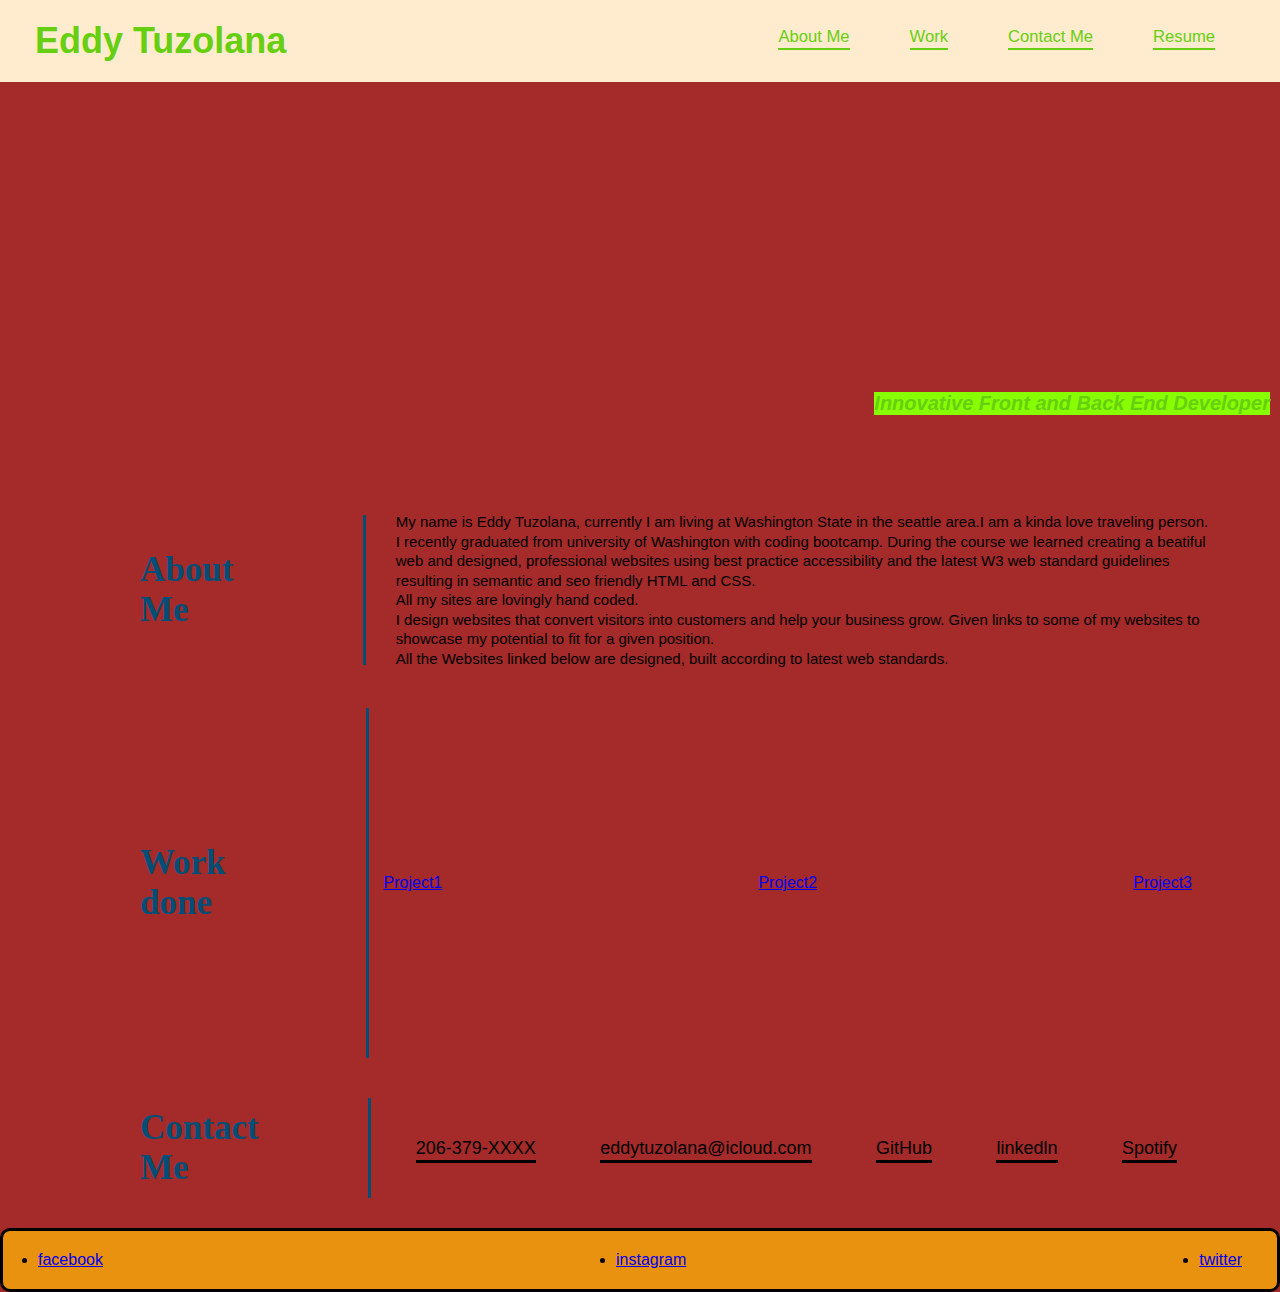
==== index.html @ 5177401c "work done" ====
<!DOCTYPE html>
<html lang="en">
    <head>
        <meta charset="UTF-8"/>
        <meta name="viewport" content="width=device-width, initial-scale=1.0" />
        <title>Eddy tuzolana Portfolio</title>
        <link rel ="stylesheet" href="style.css"/>
    </head>
    <body>
        <!--Header-->
        <header>
            <h1>Eddy Tuzolana</h1>
            <nav>
                <!--Unordered list elements-->
                <ul>
                    <!--List item elements-->
                    <li>
                        <a href="#about-me">About Me</a>   
                    </li>
                    <li>
                        <a href="#work">Work</a>   
                    </li>
                    <li>
                        <a href="#contact-me">Contact Me</a>   
                    </li>
                    <li>
                        <a href="./resume.html">Resume</a>   
                    </li>                    
                </ul>
            </nav>
        </header>

         <!-- hero/jumbotron -->
         <section class="hero">        
            <div>
                <h2>Innovative Front and Back End Developer</h2>
            </div>
        </section>

         <!-- About section -->
         <section id="about-me" class="about">
            <div class="flex-row">
              <h2 class="section-title">About Me</h2> 
            </div>
            <div class="step-info">
                <div class="vl-border1">
            </div>
                <div class="step-text">
                    <p>
                        My name is Eddy Tuzolana, currently I am living at Washington State in the seattle area.I am a kinda love traveling person.</br> I recently graduated from university of Washington with coding bootcamp.
                        During the course we learned creating a beatiful web and designed, professional websites using best practice accessibility and the latest W3 web standard guidelines resulting in semantic and seo friendly HTML and CSS.</br> All my sites are lovingly hand coded.</br>
                        I design websites that convert visitors into customers and help your business grow. Given links to some of my websites to showcase my potential to fit for a given position.<br/>
                        All the Websites linked below are designed, built according to latest web standards.
                    </p>
                </div>
            </section>
         
         <!-- Work section -->
        <section id="work" class="about">
            <div class="flex-row ">
              <h2 class="section-title">Work done</h2> 
            </div>
            <div class="step-info">
                <div class="vl-border2">
                </div>
                <!--CSS grid of project-->
                <div class="container">
                    <a href="#Project1">Project1</a>
                        <a href="#Project2">Project2</a>
                            <a href="#Project3">Project3</a>
                </div>
            </div>
              </section>

               <!-- Contact me section -->
               <section id="contact-me" class="about">
                <div class="flex-row">
                    <h2 class="section-title">Contact Me</h2> 
                </div>
            <div class="step-info">
                <div class="vl-border3">
                </div>
                <div class="contact-info">
                <ul>
                    <!--List item elements-->
                    <li>
                        <a href="#number">206-379-XXXX</a>   
                    </li>
                    <li>
                        <a href="#website.com">eddytuzolana@icloud.com</a>   
                    </li>
                    <li>
                        <a href="#githb">GitHub</a>   
                    </li>
                    <li>
                        <a href="#Linkedln">linkedln</a>
                    </li>
                    <li>
                        <a href="#spotify">Spotify</a>   
                    </li>                    
                </ul>
                </div>
            </section>        
</body>
<footer>
    <!--web infos-->
    <li>
        <a href="https://www.facebook.com/">facebook</a>   
    </li>
    <li>
        <a href="https://instagram.com/">instagram</a>   
    </li>
    <li>
        <a href="https://twitter.com/">twitter</a>   
    </li>
</footer>
</html>
---- style.css ----
:root {
  --primary-color:#67cf12;
}

* {
    margin: 0;
    padding: 0;
    box-sizing: border-box;
  }

body {
  background-color: rgb(198, 209, 181);
    color:black;
    font-family: Helvetica, Arial, sans-serif;
    background-color: brown;
  }

/* apply styles to <header> */
header {
    padding: 20px 35px;
    background-color: blanchedalmond;
    display:flex;
    justify-content: space-between;
    flex-wrap: wrap;
   
  }

header h1 {
    font-weight: bold;
    font-size: 36px;
    color: var(--primary-color);
    margin: 0;
  }

header nav {
    margin: 7px 0;
  }

header nav ul {
  display: flex;
  flex-wrap: wrap;
  justify-content: space-between;
  align-items: center;
  list-style: none;
  }

header nav ul li a {
    margin: 0 30px;
    font-weight: lighter;
    font-size: 1.3vw;
    color: var(--primary-color);
    text-decoration: none;
    border-bottom: 2px solid;
    padding-bottom: 2px;
  }
  
section {
    padding :10px;
}

/*apply style to hero image*/
.hero{
  height: 400px;
  background-size: cover;
  background-position: center;
  display: flex;
  justify-content: flex-end;
  position: relative;
}

/*Add employees identification*/

.hero h2 {
  font-style: italic;
  font-size: 20px;
  color: var(--primary-color);
  margin-top: 300px;
  background-color:rgb(136, 255, 0);
}


/*Work section style*/
.about{
  display: flex;
  flex-wrap: wrap;
  justify-content: space-between;
  margin: 20px 50px;  
  width: 90%;
  align-items: center;
}

.flex-row {
  display: flex;
  justify-content: left;
}

.section-title {
  font-size: 35px;
  font-family:cursive;
  color: #024e76;
  margin: 0 0 0 80px;
  width: 50%;
}

.step-info{
  flex :2 20%;
  display: flex;
  flex-wrap: wrap;
  align-items: center;
}

.vl-border1 {
  border-right: 3px solid #024e76;
  height: 150px;
  flex: 2 1%;
}

.step-text {
  flex: 25;
}

.step-text p {
  color:black;
  font-size: 15px;
  text-align: left;
  line-height: 1.3;
  margin-left: 30px;
  width: 100%;
}

/*work done*/
.vl-border2{
  border-right: 3px solid #024e76;
  height: 350px;
  flex: 2 5%;  
}

.container{
  flex:90;
}

.container {
  display: flex;  
  justify-content: space-between;
  align-items: center; 
  margin-left: 15px;
  width: 80%;  
}

/*About section style*/
.vl-border3 {
  border-right: 3px solid #024e76;
  height: 100px;
  flex: 2 5%;
 
}

.contact-info {
  flex: 150;
}
.contact-info ul {
  display: flex;
  flex-wrap: wrap;
  justify-content: space-between;
  align-items: left;
  list-style: none;
  margin-left: 15px;
  width: 100%;  
  }

.contact-info ul li a {
    margin: 0 30px;
    font-size: 18px;
    color: black;
    text-decoration: none;
    border-bottom: 3px solid;
    padding-bottom: 2px;
  }
  
/*Code for media query*/

@media screen and (max-width: 980px) {
  header {
    padding-bottom: 20px;
    justify-content: center;
  }

  header h1 {
    width: 100%;
    text-align: center;
  }

  header nav ul {
    margin-top: 20px;
    width: 100%;
    justify-content: center;
    flex-direction: row;
    line-height: 1.5;
  }

  header nav ul li a {
    font-size: 16px;
    font-weight: bold;
  }

  .hero{
    background-size: cover;
  }
  
  .hero h2 {      
    font-size: 10px;
    margin-top: 350px;
    }

  .step-text p{
      width: 85%;
    }

  .section-title {
    width: 100%;
    text-align: right;
    font-weight: bold;
  }

  .vl-border1 {      
    height: 350px;     
  }

.vl-border2{
  height: 280px;     
}  
  .container{
    width: 100%;
  }
  .contact-info ul {     
    width: 100%;
    justify-content: left;
    flex-direction: column;      
}
  
  .contact-info ul li a {
      font-size: 18px;
      line-height: 2;  
      font-weight: bold;
}
}
/*footer*/
footer{
  padding: 20px 35px;
  background-color: rgb(233, 146, 16);
  display:flex;
  justify-content: space-between;
  border-style: solid;
  border-color:bleu;
  border-radius:10px;

  }
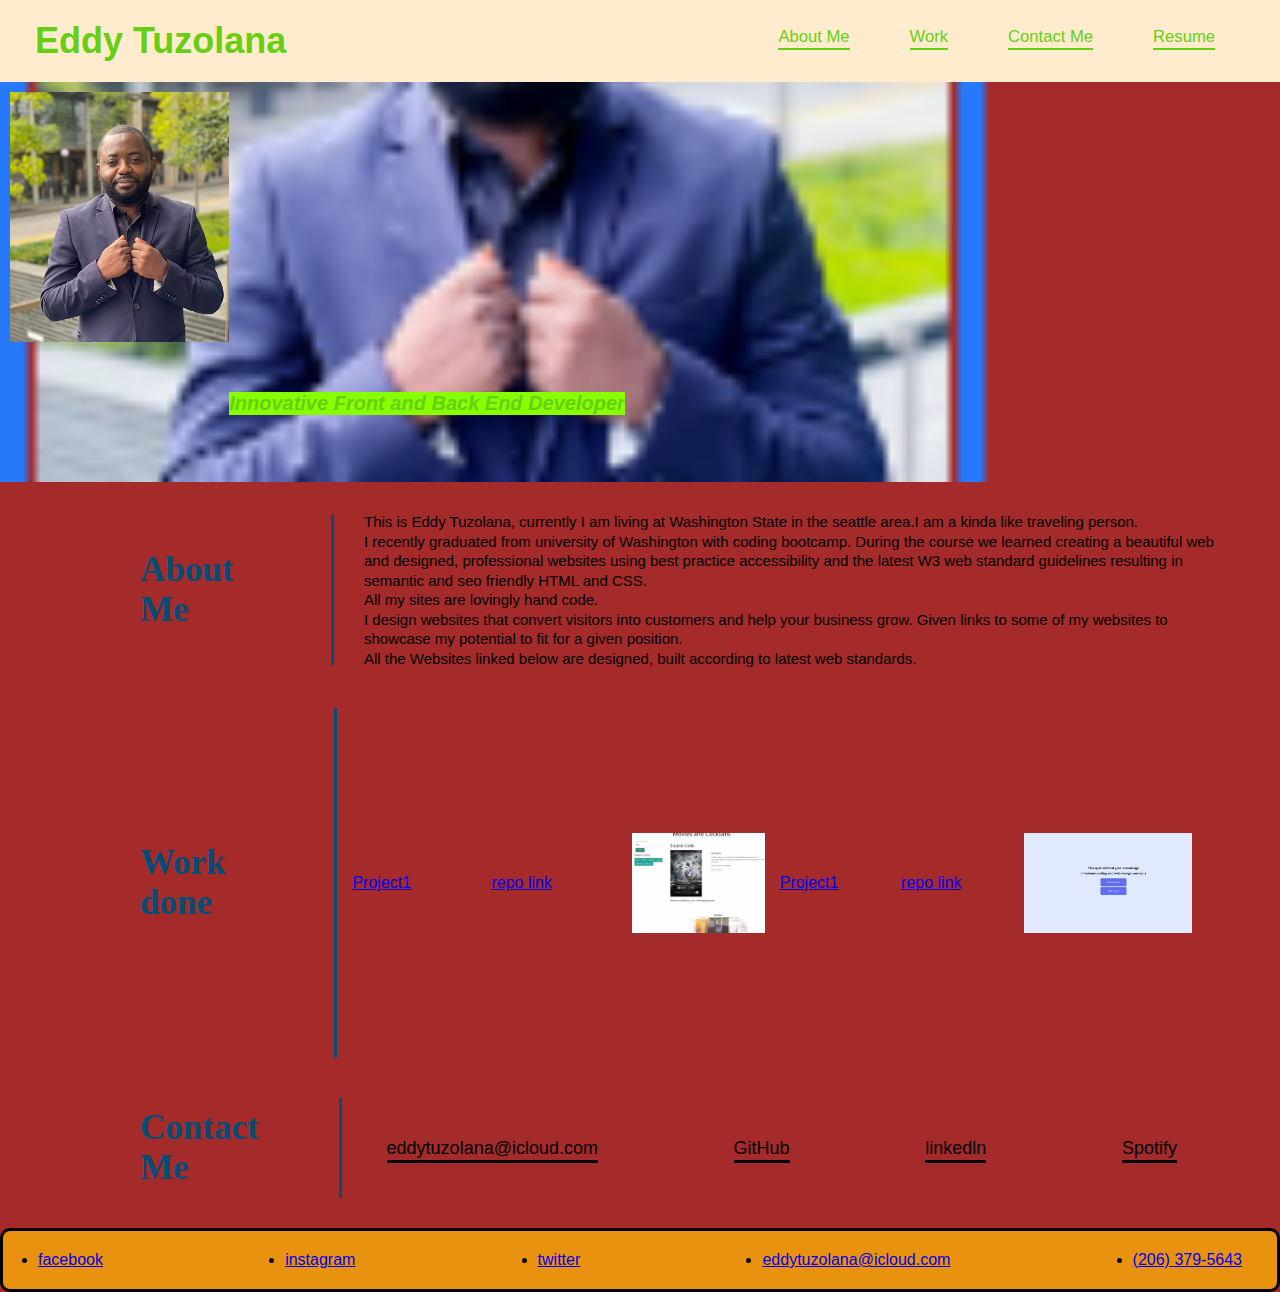
==== commit 71634b35: "success" ====
--- a/index.html
+++ b/index.html
@@ -31,7 +31,9 @@
         </header>
 
          <!-- hero/jumbotron -->
-         <section class="hero">        
+         <section class="hero">
+            <img height="250" src="./eddy tuz.jpg" alt="eddy's picture" class="pic">
+
             <div>
                 <h2>Innovative Front and Back End Developer</h2>
             </div>
@@ -47,8 +49,8 @@
             </div>
                 <div class="step-text">
                     <p>
-                        My name is Eddy Tuzolana, currently I am living at Washington State in the seattle area.I am a kinda love traveling person.</br> I recently graduated from university of Washington with coding bootcamp.
-                        During the course we learned creating a beatiful web and designed, professional websites using best practice accessibility and the latest W3 web standard guidelines resulting in semantic and seo friendly HTML and CSS.</br> All my sites are lovingly hand coded.</br>
+                        This is Eddy Tuzolana, currently I am living at Washington State in the seattle area.I am a kinda like traveling person.</br> I recently graduated from university of Washington with coding bootcamp.
+                        During the course we learned creating a beautiful web and designed, professional websites using best practice accessibility and the latest W3 web standard guidelines resulting in semantic and seo friendly HTML and CSS.</br> All my sites are lovingly hand code.</br>
                         I design websites that convert visitors into customers and help your business grow. Given links to some of my websites to showcase my potential to fit for a given position.<br/>
                         All the Websites linked below are designed, built according to latest web standards.
                     </p>
@@ -65,9 +67,14 @@
                 </div>
                 <!--CSS grid of project-->
                 <div class="container">
-                    <a href="#Project1">Project1</a>
-                        <a href="#Project2">Project2</a>
-                            <a href="#Project3">Project3</a>
+                    <a href="https://jonkhunkle.github.io/Project-1/">Project1</a>
+                    <a href="https://github.com/Etuzolana/code-quiiz">repo link</a>
+                    <img height="100" src="./project1.png"/>
+                </div>
+                <div class="container">
+                    <a href="https://etuzolana.github.io/code-quiiz/">Project1</a>
+                    <a href="https://github.com/JonkHunkle/Project-1">repo link</a>
+                    <img  height="100" src="./codequiz img..png"/>
                 </div>
             </div>
               </section>
@@ -83,9 +90,7 @@
                 <div class="contact-info">
                 <ul>
                     <!--List item elements-->
-                    <li>
-                        <a href="#number">206-379-XXXX</a>   
-                    </li>
+                   
                     <li>
                         <a href="#website.com">eddytuzolana@icloud.com</a>   
                     </li>
@@ -93,7 +98,7 @@
                         <a href="#githb">GitHub</a>   
                     </li>
                     <li>
-                        <a href="#Linkedln">linkedln</a>
+                        <a href="https://www.linkedin.com/in/eddy-tuzolana-37016b220/">linkedln</a>
                     </li>
                     <li>
                         <a href="#spotify">Spotify</a>   
@@ -104,6 +109,7 @@
 </body>
 <footer>
     <!--web infos-->
+
     <li>
         <a href="https://www.facebook.com/">facebook</a>   
     </li>
@@ -113,5 +119,12 @@
     <li>
         <a href="https://twitter.com/">twitter</a>   
     </li>
+    <li>
+        <a href="mailto:eddytuzolana@icloud.com">eddytuzolana@icloud.com</a>   
+    </li>
+    <li>
+        <a href="tel:2063795643">(206) 379-5643</a>   
+    </li>
+
 </footer>
 </html>--- a/style.css
+++ b/style.css
@@ -59,13 +59,15 @@
 }
 
 /*apply style to hero image*/
-.hero{
+.hero {
   height: 400px;
+  background-image: url("./Eddy\ Tuzolana.png");
   background-size: cover;
   background-position: center;
   display: flex;
-  justify-content: flex-end;
+  justify-content: flex;
   position: relative;
+  width: 100%; 
 }
 
 /*Add employees identification*/
@@ -78,7 +80,6 @@
   background-color:rgb(136, 255, 0);
 }
 
-
 /*Work section style*/
 .about{
   display: flex;
@@ -112,7 +113,7 @@
 .vl-border1 {
   border-right: 3px solid #024e76;
   height: 150px;
-  flex: 2 1%;
+  flex: 1 1%;
 }
 
 .step-text {
@@ -132,12 +133,13 @@
 .vl-border2{
   border-right: 3px solid #024e76;
   height: 350px;
-  flex: 2 5%;  
+  flex: 1 3%;  
 }
 
 .container{
   flex:90;
 }
+
 
 .container {
   display: flex;  
@@ -151,7 +153,7 @@
 .vl-border3 {
   border-right: 3px solid #024e76;
   height: 100px;
-  flex: 2 5%;
+  flex: 4 0%;
  
 }
 
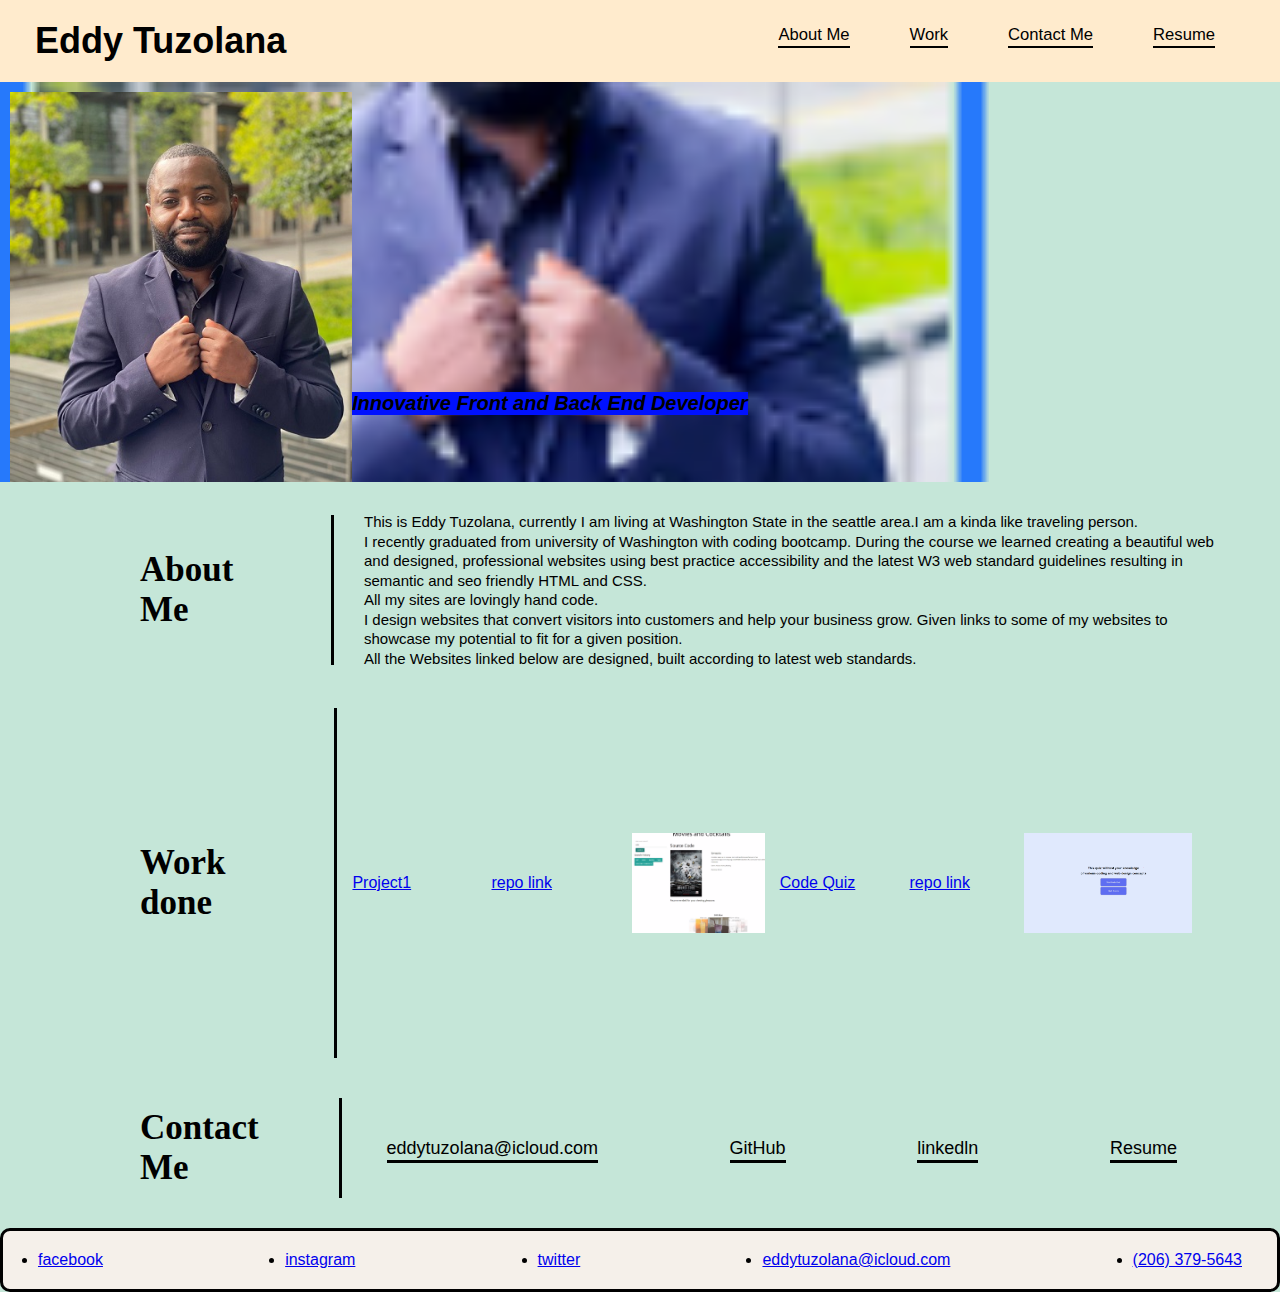
==== commit 73f68b2c: "all update and cool" ====
--- a/index.html
+++ b/index.html
@@ -15,7 +15,7 @@
                 <ul>
                     <!--List item elements-->
                     <li>
-                        <a href="#about-me">About Me</a>   
+                        <a href="#about-me">About Me</a> </br>   
                     </li>
                     <li>
                         <a href="#work">Work</a>   
@@ -24,7 +24,7 @@
                         <a href="#contact-me">Contact Me</a>   
                     </li>
                     <li>
-                        <a href="./resume.html">Resume</a>   
+                        <a href="#resume">Resume</a>   
                     </li>                    
                 </ul>
             </nav>
@@ -32,7 +32,7 @@
 
          <!-- hero/jumbotron -->
          <section class="hero">
-            <img height="250" src="./eddy tuz.jpg" alt="eddy's picture" class="pic">
+            <img height="390"  class="square_image mt-3" src="./eddy tuz.jpg" alt="eddy's picture" class="pic" position="right">
 
             <div>
                 <h2>Innovative Front and Back End Developer</h2>
@@ -69,10 +69,10 @@
                 <div class="container">
                     <a href="https://jonkhunkle.github.io/Project-1/">Project1</a>
                     <a href="https://github.com/Etuzolana/code-quiiz">repo link</a>
-                    <img height="100" src="./project1.png"/>
+                    <img height="100"  src="./project1.png"/>
                 </div>
                 <div class="container">
-                    <a href="https://etuzolana.github.io/code-quiiz/">Project1</a>
+                    <a href="https://etuzolana.github.io/code-quiiz/">Code Quiz</a>
                     <a href="https://github.com/JonkHunkle/Project-1">repo link</a>
                     <img  height="100" src="./codequiz img..png"/>
                 </div>
@@ -92,16 +92,16 @@
                     <!--List item elements-->
                    
                     <li>
-                        <a href="#website.com">eddytuzolana@icloud.com</a>   
+                        <a href="https://www.icloud.com/mail/">eddytuzolana@icloud.com</a>   
                     </li>
                     <li>
-                        <a href="#githb">GitHub</a>   
+                        <a href="https://github.com/Etuzolana">GitHub</a>   
                     </li>
                     <li>
                         <a href="https://www.linkedin.com/in/eddy-tuzolana-37016b220/">linkedln</a>
                     </li>
                     <li>
-                        <a href="#spotify">Spotify</a>   
+                        <a href="file:///C:/Users/Valued%20Customer/Documents/RESUME.pdf">Resume</a>   
                     </li>                    
                 </ul>
                 </div>
--- a/style.css
+++ b/style.css
@@ -1,5 +1,5 @@
 :root {
-  --primary-color:#67cf12;
+  --primary-color:#000000;
 }
 
 * {
@@ -12,7 +12,7 @@
   background-color: rgb(198, 209, 181);
     color:black;
     font-family: Helvetica, Arial, sans-serif;
-    background-color: brown;
+    background-color: rgb(197, 230, 216);
   }
 
 /* apply styles to <header> */
@@ -33,7 +33,7 @@
   }
 
 header nav {
-    margin: 7px 0;
+    margin: 5px 0;
   }
 
 header nav ul {
@@ -77,7 +77,7 @@
   font-size: 20px;
   color: var(--primary-color);
   margin-top: 300px;
-  background-color:rgb(136, 255, 0);
+  background-color:rgb(0, 17, 255);
 }
 
 /*Work section style*/
@@ -98,7 +98,7 @@
 .section-title {
   font-size: 35px;
   font-family:cursive;
-  color: #024e76;
+  color: #000000;
   margin: 0 0 0 80px;
   width: 50%;
 }
@@ -111,7 +111,7 @@
 }
 
 .vl-border1 {
-  border-right: 3px solid #024e76;
+  border-right: 3px solid #000000;
   height: 150px;
   flex: 1 1%;
 }
@@ -131,7 +131,7 @@
 
 /*work done*/
 .vl-border2{
-  border-right: 3px solid #024e76;
+  border-right: 3px solid #000203;
   height: 350px;
   flex: 1 3%;  
 }
@@ -151,7 +151,7 @@
 
 /*About section style*/
 .vl-border3 {
-  border-right: 3px solid #024e76;
+  border-right: 3px solid #000000;
   height: 100px;
   flex: 4 0%;
  
@@ -195,7 +195,7 @@
   header nav ul {
     margin-top: 20px;
     width: 100%;
-    justify-content: center;
+    justify-content: right;
     flex-direction: row;
     line-height: 1.5;
   }
@@ -236,7 +236,6 @@
   }
   .contact-info ul {     
     width: 100%;
-    justify-content: left;
     flex-direction: column;      
 }
   
@@ -249,7 +248,7 @@
 /*footer*/
 footer{
   padding: 20px 35px;
-  background-color: rgb(233, 146, 16);
+  background-color: rgb(245, 240, 234);
   display:flex;
   justify-content: space-between;
   border-style: solid;
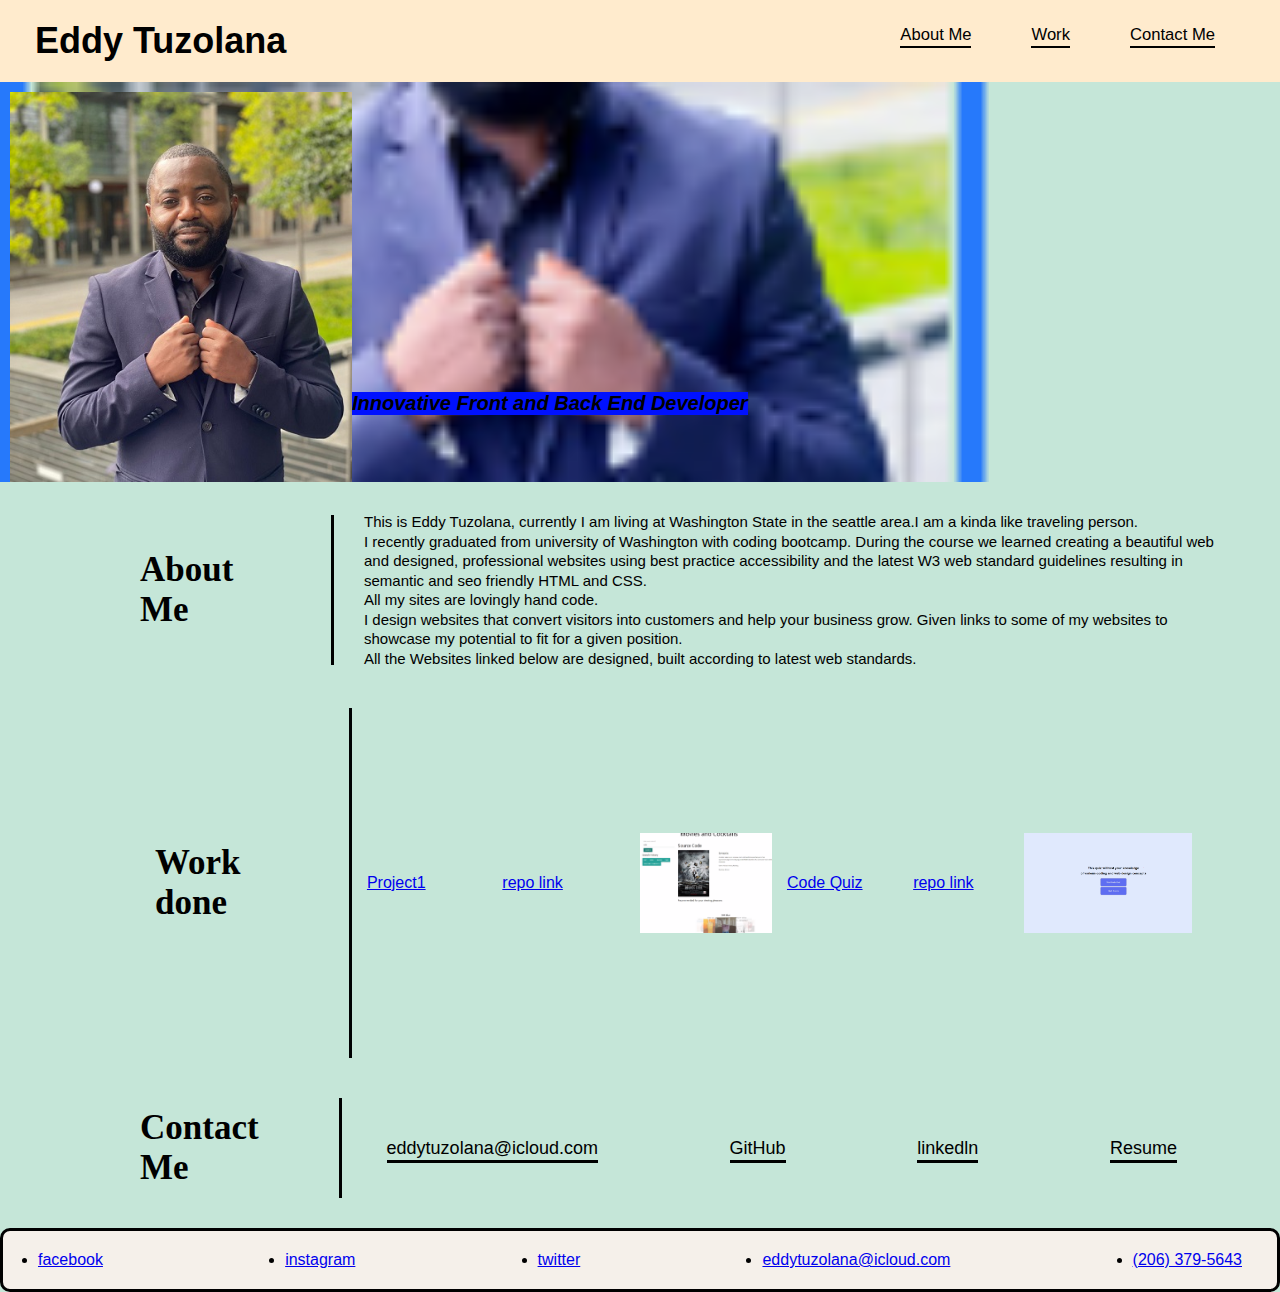
==== commit a3fcd90e: "great at all" ====
--- a/index.html
+++ b/index.html
@@ -22,9 +22,6 @@
                     </li>
                     <li>
                         <a href="#contact-me">Contact Me</a>   
-                    </li>
-                    <li>
-                        <a href="#resume">Resume</a>   
                     </li>                    
                 </ul>
             </nav>
@@ -59,6 +56,7 @@
          
          <!-- Work section -->
         <section id="work" class="about">
+            <div class="container pb-5">
             <div class="flex-row ">
               <h2 class="section-title">Work done</h2> 
             </div>
@@ -68,15 +66,16 @@
                 <!--CSS grid of project-->
                 <div class="container">
                     <a href="https://jonkhunkle.github.io/Project-1/">Project1</a>
-                    <a href="https://github.com/Etuzolana/code-quiiz">repo link</a>
+                    <a href="https://github.com/JonkHunkle/Project-1">repo link</a>
                     <img height="100"  src="./project1.png"/>
                 </div>
                 <div class="container">
                     <a href="https://etuzolana.github.io/code-quiiz/">Code Quiz</a>
-                    <a href="https://github.com/JonkHunkle/Project-1">repo link</a>
+                    <a href="https://github.com/Etuzolana/code-quiiz">repo link</a>
                     <img  height="100" src="./codequiz img..png"/>
                 </div>
             </div>
+        </div>
               </section>
 
                <!-- Contact me section -->
@@ -100,8 +99,8 @@
                     <li>
                         <a href="https://www.linkedin.com/in/eddy-tuzolana-37016b220/">linkedln</a>
                     </li>
-                    <li>
-                        <a href="file:///C:/Users/Valued%20Customer/Documents/RESUME.pdf">Resume</a>   
+                    <li> 
+                        <a href="file:///C:/Users/Valued%20Customer/Pictures/RESUME.pdf">Resume</a>
                     </li>                    
                 </ul>
                 </div>
